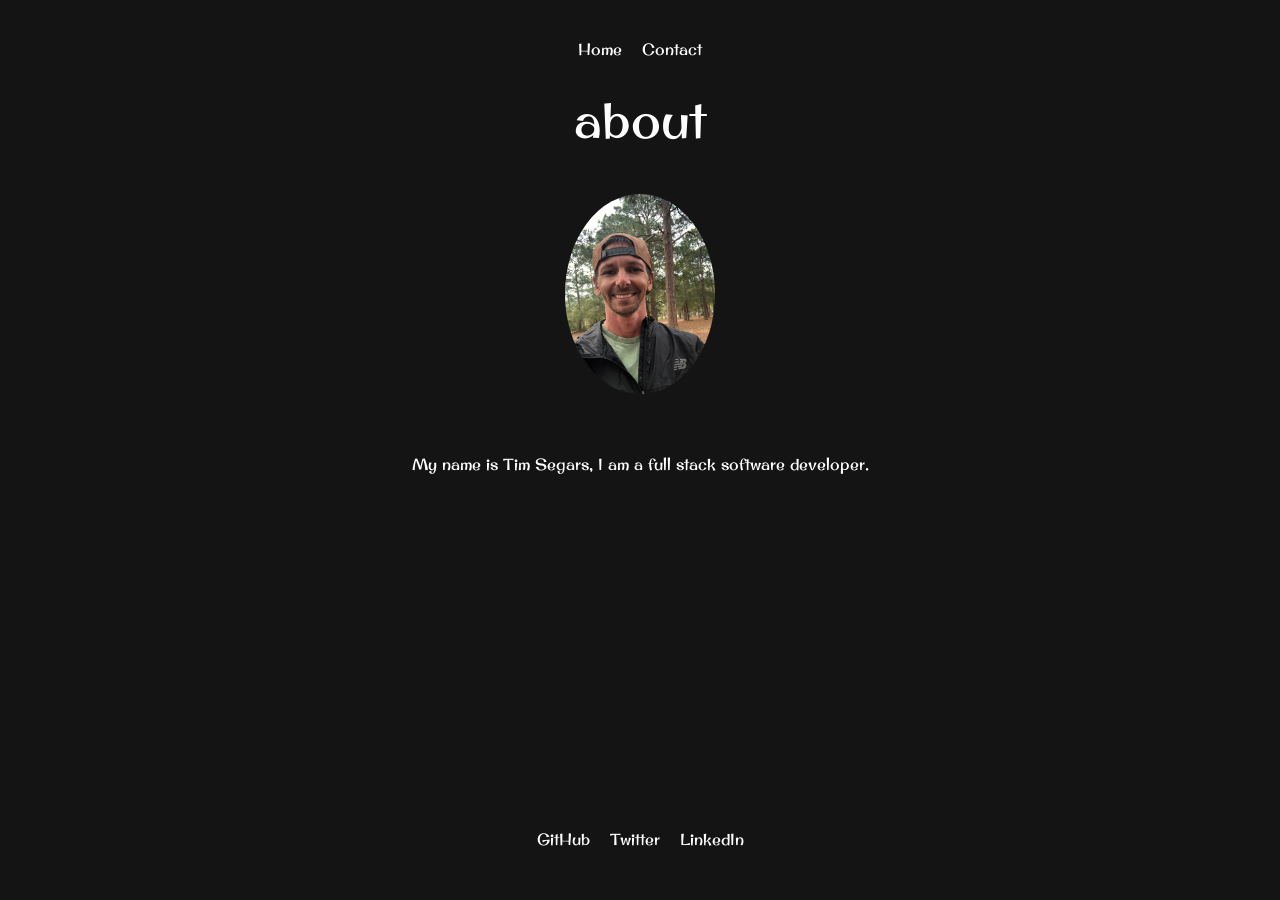
==== src/pages/about.html @ 4fef14ff "first commit" ====
<!DOCTYPE html>
<html lang="en">
<head>
    <meta charset="UTF-8">
    <meta http-equiv="X-UA-Compatible" content="IE=edge">
    <meta name="viewport" content="width=device-width, initial-scale=1.0">
    <title>About Me</title>
    <link rel="stylesheet" href="../styles.css">
</head>
<body>
    <header>
        <ul>
            <a href="../../index.html"><li>Home</li></a>
            <a href="./contact.html"><li>Contact</li></a>
        </ul>
    </header>
<section>
    <h2 class="subtitle">about</h2>

    <div class="about-me">
        <img src="../images/IMG_1233.jpg" alt="tim photo">
        <p>My name is Tim Segars, I am a full stack software developer.</p>
    </div>
</section>
<footer class="sub-pages-footer">
        <UL>
            <a href="https://github.com/t-segars"><li>GitHub</li>
            <a href="https://twitter.com/TimSegars"><li>Twitter</li>
            <a href="https://www.linkedin.com/in/tim-segars/"><li>LinkedIn</li>
        </UL>
</footer>
</body>
</html>
---- src/styles.css ----
@import url('https://fonts.googleapis.com/css2?family=Original+Surfer&display=swap');

body {
    background-color:rgb(20, 20, 20);
    color: rgb(255, 255, 255);
    font-family: 'Original Surfer', cursive;
}

.tiny{
    font-size: small; 

}
header{
    display: flex;
    justify-content: center;
}

header ul{
    display: flex;
    padding: 10px 10px 5px 10px;
}

li {
    list-style: none; 
    margin: 5px 10px;
}

h1{
    font-size: 160px;
    font-weight: 700;
    margin: 0;
    color:  rgb(136, 199, 199);
}

h2 {
    margin: 3px;
    font-weight: 300;
    text-align: center;
}

h3{
    margin:0;
    font-weight: 200;
}
.subtitle{
    font-size: 50px;
}
section{
    display: flex;
    flex-direction: column;
    align-items: center;
}
.hero-section{
    margin-top: 70 vh;
    text-align: center;
}

.light-text{
    font-weight: 100;
    color: rgb(6, 63, 63);
}

footer{
    position: fixed;
    bottom: 0;
    left: 0;
    display: flex;
    flex-direction: column;
    align-items: center;
    width: 100vw;
}

.options{
    display: flex;
     
}

.options a{
    margin:20px  10px;
}
footer ul{
    padding: 30px;
    display: flex;

}

a{
    text-decoration: none;
    color: rgb(255, 255, 255);
}

.socials{
    width: 100px;
    height: 320px;
    background-color: rgb(136, 199, 199);
    border-radius: 30px 0 0 30px;
    position: fixed;
    right: 0;
    top: 27vh;

}
@media only screen and (max-width: 600px){
    .socials{
        display: none;
    }
}
.social{
    width: 100%;
    height: 33%;
}

.wave{
    fill: black;
    width: 100%;
    height: 65vh;
    position: fixed;
    bottom: 0;
    left: 0;

}

a:hover{
    color:  rgb(136, 199, 199);
}
.social svg {
    fill: rgb(255, 255, 255);
    
}

/* work page */
.work-details{
    width: 50%
}

.work-details td{
    padding: 30px;

}

@media only screen and (max-width: 600px){
    .work-details{
        width: 80%;
    }
    .work-details td{
        padding: 5px;
    }
    
    .sub-pages-footer{
        position: relative;
    }
    
}

/* about */
.about-me{
    width: 50%;
    text-align: center;
}

.about-me img{
    border-radius: 50%;
    max-height: 200px;
    margin: 40px 10px;

}

@media only screen and (max-width: 600px){
    .sub-pages-footer{
        position: relative;
    }
}



/* form/contact */
.form-submit{
    width:50%

}
.form-submit .form-row{
    display: flex;
    justify-content: space-between;
}

.form-submit form{
    width: 100%;

}

.form-submit row{
    display: flex;
    justify-content: space-between;
}

.form-row .form-control{
    width: 50%;
    border: none;
    font-size: 20px;
    padding: 5px;
}

.form-row .form-control:focus,
.form-submit textarea:focus{
    outline: 0;
    background-color: rgb(136, 199, 199);

}

.form-submit textarea{
    width: 100%;
    border: none;
    padding: 0;
    resize: none;
    margin-top: 5px;
}

button{
    width: 100%;
    background-color: rgb(136, 199, 199);
    border: none;
    padding: 20px;
}



@media only screen and (max-width: 600px){
    .form-submit{
        width: 80%;
    }
    .form-submit .form-row{
        display: flex;
        flex-direction: column;
    }

    .form-row .form-control{
        width: 100%;
        margin-top: 5px;
    }
}
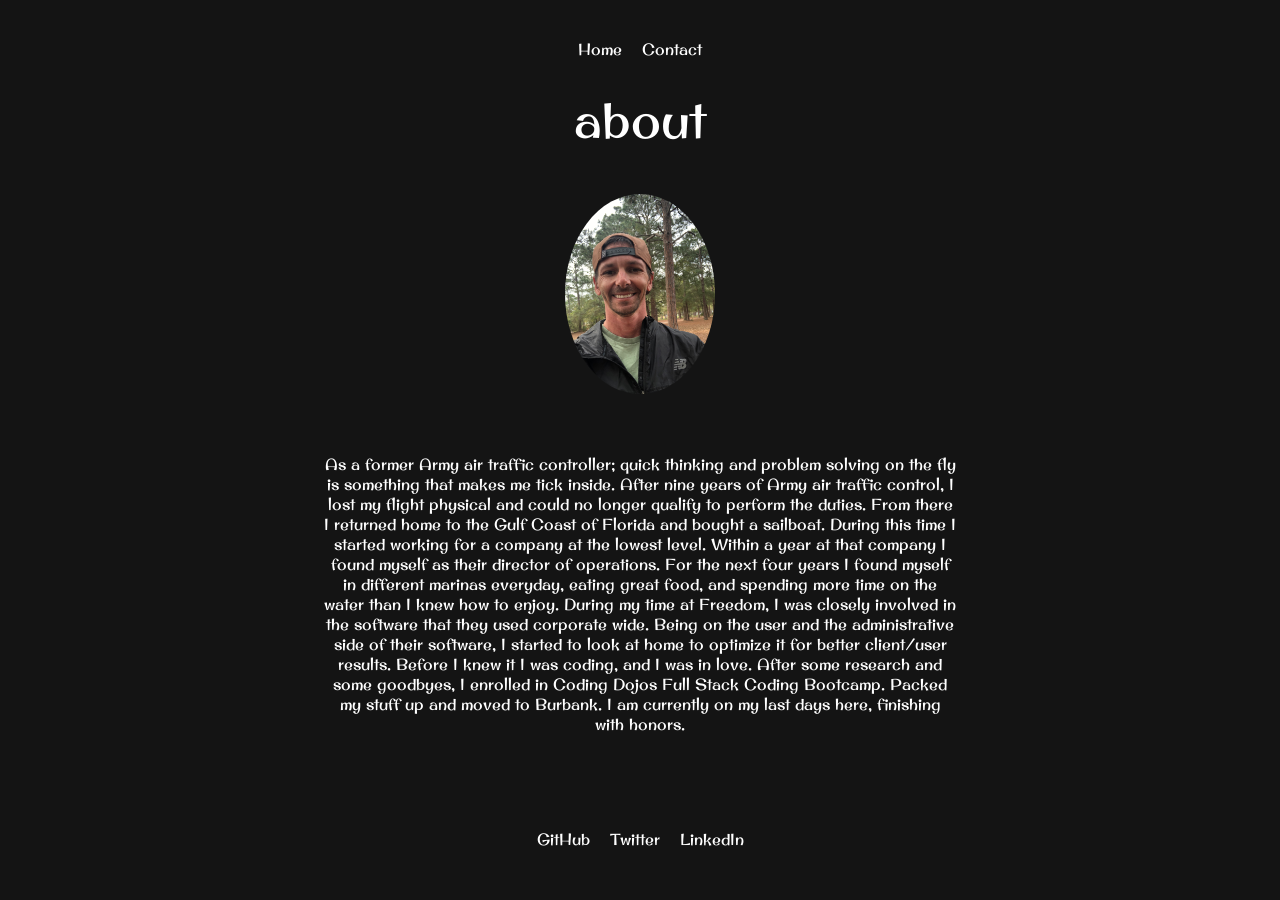
==== commit b56a8d12: "updated about page" ====
--- a/src/pages/about.html
+++ b/src/pages/about.html
@@ -19,7 +19,15 @@
 
     <div class="about-me">
         <img src="../images/IMG_1233.jpg" alt="tim photo">
-        <p>My name is Tim Segars, I am a full stack software developer.</p>
+        <p>As a former Army air  traffic controller; quick thinking and problem solving on the fly is something that makes me tick inside. After nine years of Army air traffic control, I lost my flight physical and could no longer qualify to perform the duties. 
+
+            From there I returned home to the Gulf Coast of Florida and bought a sailboat. During this time I started working for a company at the lowest level. Within a year at that company I found myself as their director of operations. For the next four years I found myself in different marinas everyday, eating great food, and spending more time on the water than I knew how to enjoy. 
+        
+             During my time at Freedom,  I was closely involved in the software that they used corporate wide. Being on the user and the administrative side of their software,  I started to look at home to optimize it for better client/user results. Before I knew it I was coding, and I was in love. 
+        
+            After some research and some goodbyes, I enrolled in Coding Dojos Full Stack Coding Bootcamp. Packed my stuff up and moved to Burbank. I am currently on my last days here, finishing with honors. 
+        
+              </p>
     </div>
 </section>
 <footer class="sub-pages-footer">
